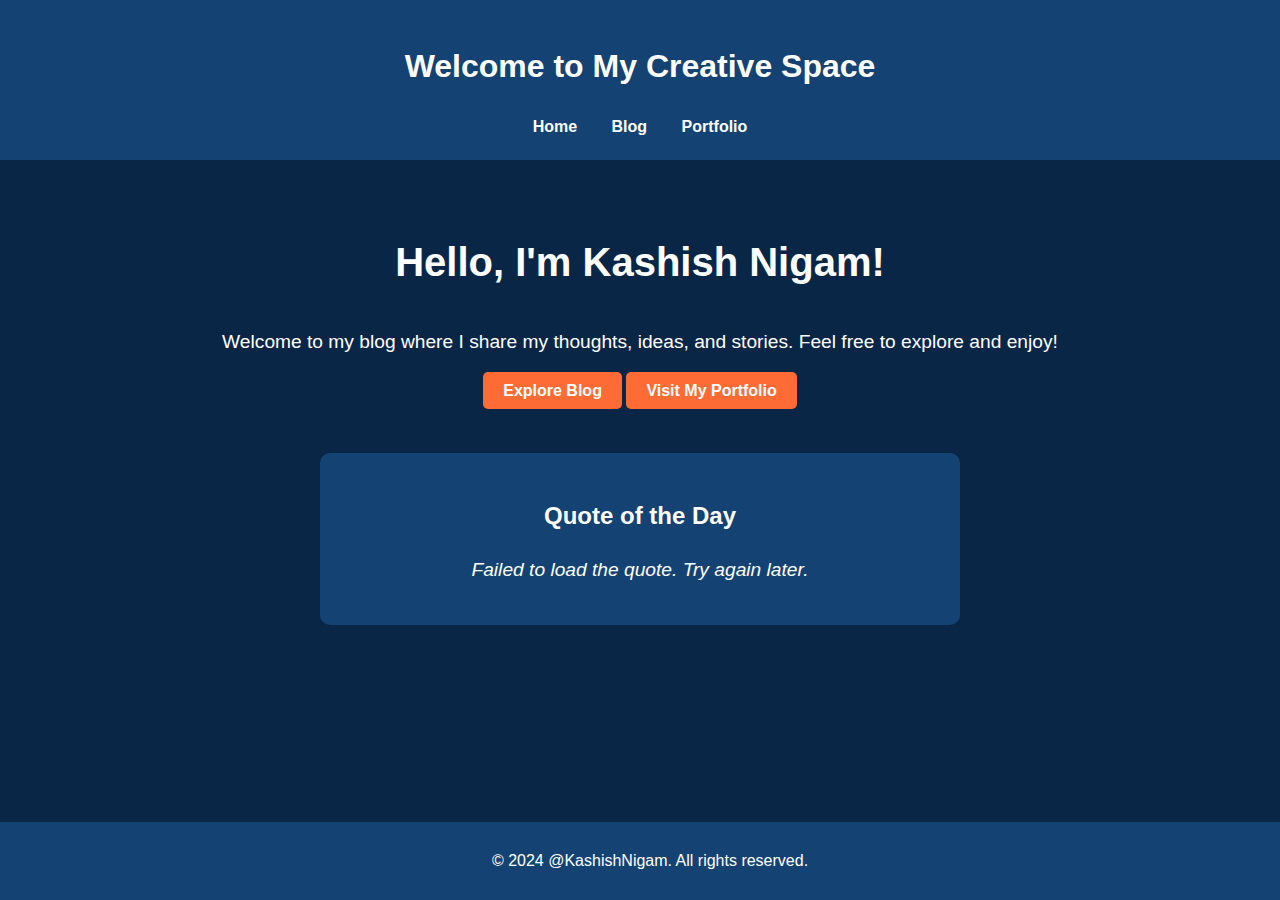
==== index.html @ 436d77f0 "push blog website code" ====
<!DOCTYPE html>
<html lang="en">
<head>
  <meta charset="UTF-8">
  <meta name="viewport" content="width=device-width, initial-scale=1.0">
  <title>Welcome to My Blog</title>
  <link rel="stylesheet" href="styles/style.css">
</head>
<body>
  <header>
    <h1>Welcome to My Creative Space</h1>
    <nav>
      <a href="index.html">Home</a>
      <a href="blog.html">Blog</a>
      <a href="https://kash12374.wixsite.com/kashishportfolio" target="_blank" >Portfolio</a>
    </nav>
  </header>

  <main>
    <section class="hero">
      <h2>Hello, I'm Kashish Nigam!</h2>
      <p>Welcome to my blog where I share my thoughts, ideas, and stories. Feel free to explore and enjoy!</p>
      <a href="blog.html" class="btn">Explore Blog</a>
      <a href="https://kash12374.wixsite.com/kashishportfolio" class="btn" target="_blank">Visit My Portfolio</a>
    </section>

    <section id="quote">
      <h3>Quote of the Day</h3>
      <p id="quote-of-the-day">Loading...</p>
    </section>
  </main>

  <footer>
    <p>&copy; 2024 @KashishNigam. All rights reserved.</p>
  </footer>

  <!-- Include the JavaScript file -->
  <script src="scripts/script.js"></script>
</body>
</html>






















<!-- <!DOCTYPE html>
<html lang="en">
<head>
  <meta charset="UTF-8">
  <meta name="viewport" content="width=device-width, initial-scale=1.0">
  <title>Welcome to My Blog</title>
  <link rel="stylesheet" href="styles/style.css">
</head>
<body>
  <header>
    <h1>Welcome to My Creative Space</h1>
    <nav>
      <a href="index.html">Home</a>
      <a href="blog.html">Blog</a>
      <a href="https://kash12374.wixsite.com/kashishportfolio" target="_blank" >Portfolio</a>
    </nav>
  </header>

  <main>
    <section class="hero">
      <h2>Hello, I'm Kashish Nigam!</h2>
      <p>Welcome to my blog where I share my thoughts, ideas, and stories. Feel free to explore and enjoy!</p>
      <a href="blog.html" class="btn">Explore Blog</a>
      <a href="https://kash12374.wixsite.com/kashishportfolio" class="btn" target="_blank">Visit My Portfolio</a>
    </section>

    <section id="quote">
      <h3>Quote of the Day</h3>
      <p id="quote-of-the-day">Loading...</p>
    </section>
  </main>

  <footer>
    <p>&copy; 2024 @KashishNigam. All rights reserved.</p>
  </footer>
</body>
</html> -->
---- styles/style.css ----
/* General Styles */
body {
    font-family: 'Poppins', sans-serif;
    background-color: #0A2647;
    color: #FFFFFF;
    margin: 0;
    padding: 0;
    line-height: 1.6;
  }
  
  header {
    background-color: #144272;
    padding: 20px;
    text-align: center;
  }
  
  nav a {
    color: #FFFFFF;
    text-decoration: none;
    margin: 0 15px;
    font-weight: bold;
  }
  
  nav a:hover {
    color: #FF6B35;
  }
  
  main {
    padding: 20px;
    text-align: center;
  }
  
  .hero {
    margin: 50px 0;
  }
  
  .hero h2 {
    font-size: 2.5rem;
  }
  
  .hero p {
    font-size: 1.2rem;
    margin: 20px 0;
  }
  
  .btn {
    background-color: #FF6B35;
    color: #FFFFFF;
    padding: 10px 20px;
    text-decoration: none;
    border-radius: 5px;
    font-weight: bold;
  }
  
  .btn:hover {
    background-color: #FF4500;
  }
  
  .blog-posts article {
    background-color: #144272;
    padding: 20px;
    margin: 20px 0;
    border-radius: 10px;
    text-align: left;
  }
  
  footer {
    background-color: #144272;
    padding: 10px;
    text-align: center;
    position: fixed;
    bottom: 0;
    width: 100%;
  }

  /* Portfolio Page Styles */
.portfolio-redirect {
  text-align: center;
  margin: 50px 0;
}

.portfolio-redirect h2 {
  font-size: 2.5rem;
}

.portfolio-redirect p {
  font-size: 1.2rem;
  margin: 20px 0;
}


#quote {
  background-color: #144272;
  color: #FFFFFF;
  margin: 30px auto;
  padding: 20px;
  border-radius: 10px;
  max-width: 600px;
  text-align: center;
}

#quote h3 {
  font-size: 1.5rem;
  margin-bottom: 10px;
}

#quote p {
  font-size: 1.2rem;
  font-style: italic;
}
---- styles/style.css ----
/* General Styles */
body {
    font-family: 'Poppins', sans-serif;
    background-color: #0A2647;
    color: #FFFFFF;
    margin: 0;
    padding: 0;
    line-height: 1.6;
  }
  
  header {
    background-color: #144272;
    padding: 20px;
    text-align: center;
  }
  
  nav a {
    color: #FFFFFF;
    text-decoration: none;
    margin: 0 15px;
    font-weight: bold;
  }
  
  nav a:hover {
    color: #FF6B35;
  }
  
  main {
    padding: 20px;
    text-align: center;
  }
  
  .hero {
    margin: 50px 0;
  }
  
  .hero h2 {
    font-size: 2.5rem;
  }
  
  .hero p {
    font-size: 1.2rem;
    margin: 20px 0;
  }
  
  .btn {
    background-color: #FF6B35;
    color: #FFFFFF;
    padding: 10px 20px;
    text-decoration: none;
    border-radius: 5px;
    font-weight: bold;
  }
  
  .btn:hover {
    background-color: #FF4500;
  }
  
  .blog-posts article {
    background-color: #144272;
    padding: 20px;
    margin: 20px 0;
    border-radius: 10px;
    text-align: left;
  }
  
  footer {
    background-color: #144272;
    padding: 10px;
    text-align: center;
    position: fixed;
    bottom: 0;
    width: 100%;
  }

  /* Portfolio Page Styles */
.portfolio-redirect {
  text-align: center;
  margin: 50px 0;
}

.portfolio-redirect h2 {
  font-size: 2.5rem;
}

.portfolio-redirect p {
  font-size: 1.2rem;
  margin: 20px 0;
}


#quote {
  background-color: #144272;
  color: #FFFFFF;
  margin: 30px auto;
  padding: 20px;
  border-radius: 10px;
  max-width: 600px;
  text-align: center;
}

#quote h3 {
  font-size: 1.5rem;
  margin-bottom: 10px;
}

#quote p {
  font-size: 1.2rem;
  font-style: italic;
}
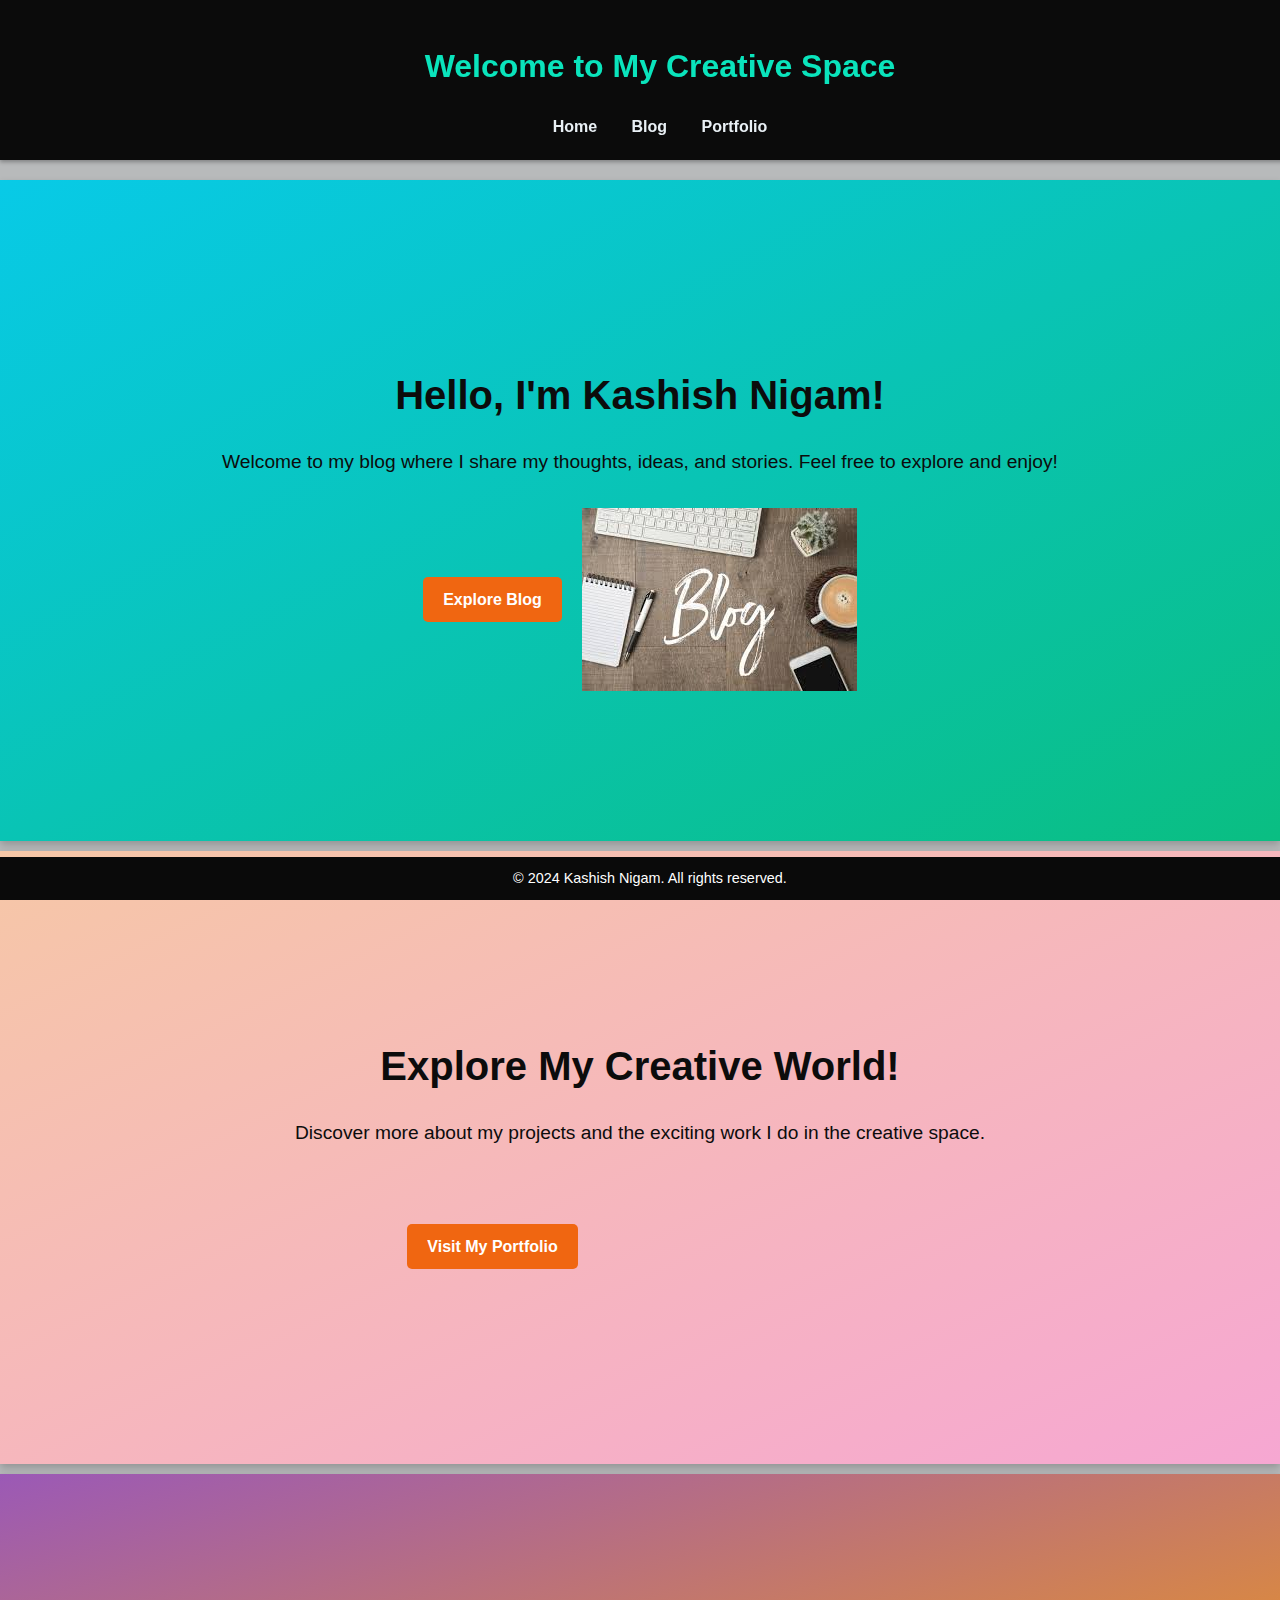
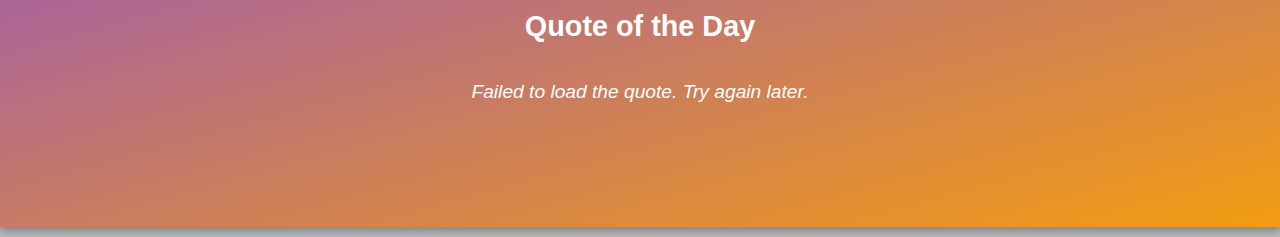
==== commit 4ae74ceb: "Modified Website Code" ====
--- a/index.html
+++ b/index.html
@@ -4,24 +4,40 @@
   <meta charset="UTF-8">
   <meta name="viewport" content="width=device-width, initial-scale=1.0">
   <title>Welcome to My Blog</title>
-  <link rel="stylesheet" href="styles/style.css">
+  <link rel="stylesheet" href="styles/style1.css">
 </head>
-<body>
+<body class="home-page">
   <header>
     <h1>Welcome to My Creative Space</h1>
     <nav>
       <a href="index.html">Home</a>
       <a href="blog.html">Blog</a>
-      <a href="https://kash12374.wixsite.com/kashishportfolio" target="_blank" >Portfolio</a>
+      <a href="portfolio.html" target="_blank" >Portfolio</a>
     </nav>
   </header>
 
   <main>
-    <section class="hero">
+    <!-- Hero Section 1 -->
+    <section class="hero hero-1">
       <h2>Hello, I'm Kashish Nigam!</h2>
       <p>Welcome to my blog where I share my thoughts, ideas, and stories. Feel free to explore and enjoy!</p>
-      <a href="blog.html" class="btn">Explore Blog</a>
-      <a href="https://kash12374.wixsite.com/kashishportfolio" class="btn" target="_blank">Visit My Portfolio</a>
+      
+      <!-- Container for buttons and images -->
+      <div class="buttons-container">
+        <a href="blog.html" class="btn">Explore Blog</a>
+        <!-- Add the image next to the button -->
+        <img src="images/Blog.jpg" alt="Blog Image" class="button-image fade-in-image">
+      </div>
+    </section>
+
+    <!-- Hero Section 2 with different background and animation -->
+    <section class="hero hero-2">
+      <h2>Explore My Creative World!</h2>
+      <p>Discover more about my projects and the exciting work I do in the creative space.</p>
+      <div class="buttons-container">
+        <a href="https://kash12374.wixsite.com/kashishportfolio" class="btn" target="_blank">Visit My Portfolio</a>
+        <img src="images/portfolio.png" alt="Portfolio Image" class="button-image fade-in-image">
+      </div>
     </section>
 
     <section id="quote">
@@ -31,69 +47,10 @@
   </main>
 
   <footer>
-    <p>&copy; 2024 @KashishNigam. All rights reserved.</p>
+    <p>&copy; 2024 Kashish Nigam. All rights reserved.</p>
   </footer>
 
   <!-- Include the JavaScript file -->
   <script src="scripts/script.js"></script>
 </body>
 </html>
-
-
-
-
-
-
-
-
-
-
-
-
-
-
-
-
-
-
-
-
-
-
-<!-- <!DOCTYPE html>
-<html lang="en">
-<head>
-  <meta charset="UTF-8">
-  <meta name="viewport" content="width=device-width, initial-scale=1.0">
-  <title>Welcome to My Blog</title>
-  <link rel="stylesheet" href="styles/style.css">
-</head>
-<body>
-  <header>
-    <h1>Welcome to My Creative Space</h1>
-    <nav>
-      <a href="index.html">Home</a>
-      <a href="blog.html">Blog</a>
-      <a href="https://kash12374.wixsite.com/kashishportfolio" target="_blank" >Portfolio</a>
-    </nav>
-  </header>
-
-  <main>
-    <section class="hero">
-      <h2>Hello, I'm Kashish Nigam!</h2>
-      <p>Welcome to my blog where I share my thoughts, ideas, and stories. Feel free to explore and enjoy!</p>
-      <a href="blog.html" class="btn">Explore Blog</a>
-      <a href="https://kash12374.wixsite.com/kashishportfolio" class="btn" target="_blank">Visit My Portfolio</a>
-    </section>
-
-    <section id="quote">
-      <h3>Quote of the Day</h3>
-      <p id="quote-of-the-day">Loading...</p>
-    </section>
-  </main>
-
-  <footer>
-    <p>&copy; 2024 @KashishNigam. All rights reserved.</p>
-  </footer>
-</body>
-</html> -->--- a/styles/style1.css
+++ b/styles/style1.css
@@ -0,0 +1,208 @@
+/* General Styles */
+body {
+    font-family: 'Poppins', sans-serif;
+    background: #b8babb;
+    color: #E9F0F5;
+    margin: 0;
+    padding: 0;
+    line-height: 1.6;
+  }
+  
+  /* Header */
+  header {
+    background: #0b0b0b;
+    padding: 20px;
+    text-align: center;
+    box-shadow: 0 2px 4px rgba(0, 0, 0, 0.3);
+    position: fixed; /* Fix the header at the top */
+    top: 0; /* Align it to the top of the viewport */
+    left: 0; /* Align it to the left edge */
+    width: 100%; /* Make the header span the full width of the screen */
+    z-index: 1000; /* Ensure it stays above other elements */
+    animation: slideDown 0.8s ease-in-out;
+  }
+  
+  body {
+    margin-top: 180px;
+  }
+  
+  header h1 {
+    color: #0ae4bc;
+    font-size: 2rem;
+  }
+  
+  nav a {
+    color: #E9F0F5;
+    text-decoration: none;
+    margin: 0 15px;
+    font-weight: bold;
+    position: relative;
+  }
+  
+  nav a:hover {
+    color: #91e40a;
+    text-shadow: 0px 0px 8px rgba(255, 107, 53, 0.8);
+  }
+  
+  main {
+    padding: 0px;
+    text-align: center;
+  }
+  
+  .hero {
+    background: linear-gradient(to bottom right, #08cae7, #0abe82);
+    color: #0c0c0c;
+    padding: 150px;
+    border-radius: 0px;
+    margin: 10px auto;
+    box-shadow: 0 4px 8px rgba(0, 0, 0, 0.2);
+  }
+  
+  
+  .hero-1 {
+    background: linear-gradient(to bottom right, #08cae7, #0abe82);
+  }
+  
+  .hero-2 {
+    background: linear-gradient(to bottom right, #f6c7a7, #f6a7d2);
+    animation: fadeIn 2s ease-in-out;
+  }
+  
+  .hero h2 {
+    font-size: 2.5rem;
+    margin-bottom: 20px;
+  }
+  
+  .hero p {
+    font-size: 1.2rem;
+    margin-bottom: 30px;
+  }
+  
+  /* Buttons Container */
+  .buttons-container {
+    display: flex;
+    justify-content: center;
+    align-items: center;
+    gap: 20px;
+  }
+  
+  .btn {
+    background-color: #f06611;
+    padding: 10px 20px;
+    text-decoration: none;
+    color: #fff;
+    border-radius: 5px;
+    font-weight: bold;
+    font-size: 1rem;
+    transition: background-color 0.3s ease;
+  }
+  
+  .btn:hover {
+    background-color: #0abe82;
+  }
+  
+  .button-image {
+    height: auto;
+    max-width: none;
+    transition: transform 0.3s ease;
+  }
+  
+  .button-image:hover {
+    transform: scale(1.1);
+  }
+  
+  /* Hidden initially */
+  .fade-in-image {
+    opacity: 0;
+    transform: translateY(20px);  /* Starts 20px lower */
+    transition: opacity 3s ease-out, transform 3s ease-out;
+  }
+  
+  /* Visible when it comes into the viewport */
+  .fade-in-image.visible {
+    opacity: 1;
+    transform: translateY(0);
+  }
+  
+  #quote {
+    background:linear-gradient(to bottom right, #9b59b6, #f39c12);
+    color: #FFFFFF;
+    padding: 100px 0; /* Vertical padding only, no horizontal padding */
+    border-radius: 0; /* No rounded corners */
+    margin: 10px auto; /* Remove default margins */
+    width: 100%; /* Full width of the parent container */
+    box-shadow: 0px 4px 8px rgba(0, 0, 0, 0.3);
+    text-align: center; /* Center the text inside */
+  }
+  
+  #quote h3 {
+    font-size: 1.8rem;
+  }
+  
+  #quote p {
+    font-size: 1.2rem;
+    font-style: italic;
+    margin-top: 10px;
+  }
+  
+  /* Footer */
+  /* Simple Static Footer */
+  footer {
+    background: #0a0a0a;
+    padding: 10px;
+    color: #FFFFFF;
+    text-align: center;
+    font-family: 'Poppins', sans-serif;
+    font-size: 0.9rem; /* Smaller text size */
+    position: fixed;  /* Default static position */
+    width: 100%;
+    bottom: 0;
+  }
+  
+  footer p {
+    margin: 0;
+  }
+  
+  
+  /* Animations */
+  @keyframes fadeIn {
+    from {
+      opacity: 0;
+      transform: translateY(10px);
+    }
+    to {
+      opacity: 1;
+      transform: translateY(0);
+    }
+  }
+  
+  .hero, #quote, .blog-posts article {
+    animation: fadeIn 1s ease-in-out;
+  }
+  
+  /* Responsive Design */
+  @media (max-width: 768px) {
+    .hero h2 {
+      font-size: 2rem;
+    }
+  
+    .btn {
+      padding: 8px 16px;
+      font-size: 0.9rem;
+    }
+  
+    nav a {
+      margin: 0 8px;
+      font-size: 0.9rem;
+    }
+  }
+
+  @keyframes slideDown {
+    from {
+      transform: translateY(-100%);
+    }
+    to {
+      transform: translateY(0);
+    }
+  }
+
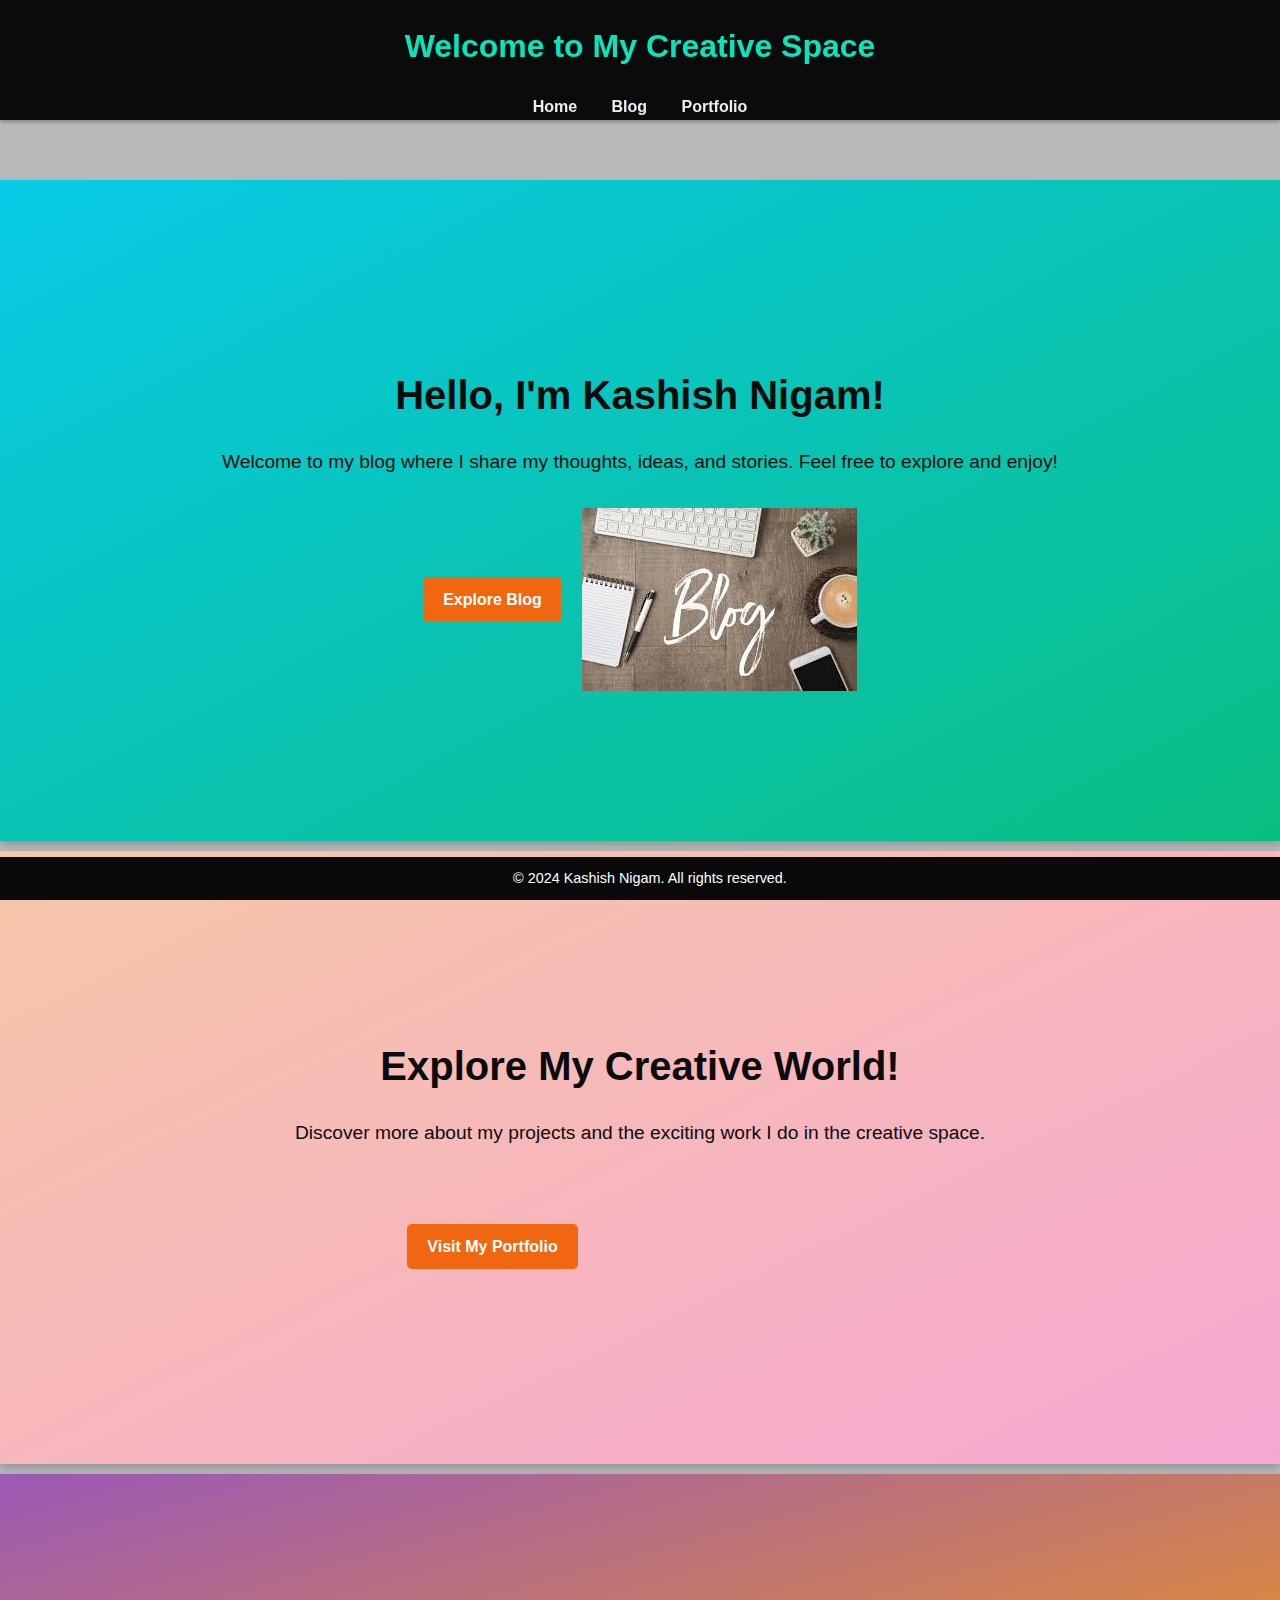
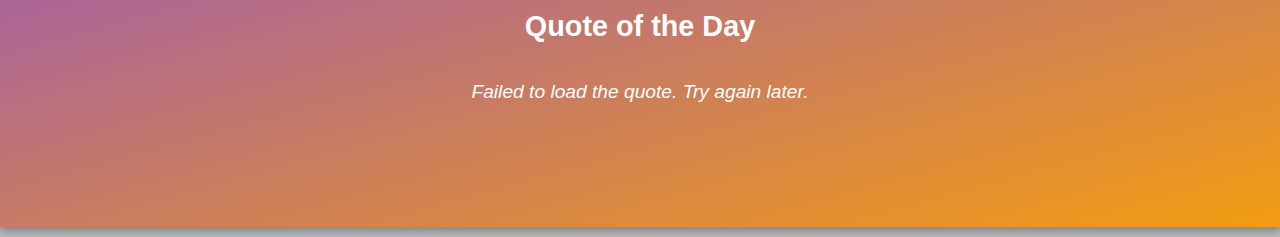
==== commit dfbe8d1c: "Updated mobile code" ====
--- a/index.html
+++ b/index.html
@@ -12,7 +12,7 @@
     <nav>
       <a href="index.html">Home</a>
       <a href="blog.html">Blog</a>
-      <a href="portfolio.html" target="_blank" >Portfolio</a>
+      <a href="portfolio.html">Portfolio</a>
     </nav>
   </header>
 
--- a/styles/style1.css
+++ b/styles/style1.css
@@ -11,12 +11,11 @@
   /* Header */
   header {
     background: #0b0b0b;
-    padding: 20px;
+    padding: 0%;
     text-align: center;
     box-shadow: 0 2px 4px rgba(0, 0, 0, 0.3);
     position: fixed; /* Fix the header at the top */
     top: 0; /* Align it to the top of the viewport */
-    left: 0; /* Align it to the left edge */
     width: 100%; /* Make the header span the full width of the screen */
     z-index: 1000; /* Ensure it stays above other elements */
     animation: slideDown 0.8s ease-in-out;
@@ -49,7 +48,83 @@
     text-align: center;
   }
   
+  /* General Hero Styles */
+.hero {
+  background: linear-gradient(to bottom right, #08cae7, #0abe82);
+  color: #0c0c0c;
+  padding: 150px;
+  border-radius: 0px;
+  margin: 10px auto;
+  box-shadow: 0 4px 8px rgba(0, 0, 0, 0.2);
+}
+
+.hero-1 {
+  background: linear-gradient(to bottom right, #08cae7, #0abe82);
+}
+
+.hero-2 {
+  background: linear-gradient(to bottom right, #f6c7a7, #f6a7d2);
+  animation: fadeIn 2s ease-in-out;
+}
+
+.hero h2 {
+  font-size: 2.5rem;
+  margin-bottom: 20px;
+}
+
+.hero p {
+  font-size: 1.2rem;
+  margin-bottom: 30px;
+}
+
+/* Media Queries for Mobile & Tablet */
+@media (max-width: 768px) {
+  /* Adjust padding for smaller screens */
   .hero {
+    padding: 80px 20px; /* Less padding for mobile */
+  }
+
+  /* Adjust font size for h2 */
+  .hero h2 {
+    font-size: 2rem; /* Smaller font size */
+    margin-bottom: 15px;
+  }
+
+  /* Adjust font size for paragraph */
+  .hero p {
+    font-size: 1rem; /* Smaller paragraph text */
+    margin-bottom: 20px;
+  }
+  
+  /* Optional: Adjust the background gradient for better mobile view */
+  .hero-1 {
+    background: linear-gradient(to bottom right, #08cae7, #1ec693); /* Slightly adjusted for smaller screens */
+  }
+
+  .hero-2 {
+    background: linear-gradient(to bottom right, #f6c7a7, #f6a7d2);
+  }
+}
+
+@media (max-width: 412px) {
+  /* Further reduce padding for very small screens */
+  .hero {
+    padding: 50px 15px;
+  }
+
+  /* Reduce font size further */
+  .hero h2 {
+    font-size: 1.6rem;
+  }
+
+  .hero p {
+    font-size: 0.9rem;
+  }
+}
+
+  
+  
+  /* .hero {
     background: linear-gradient(to bottom right, #08cae7, #0abe82);
     color: #0c0c0c;
     padding: 150px;
@@ -76,7 +151,7 @@
   .hero p {
     font-size: 1.2rem;
     margin-bottom: 30px;
-  }
+  } */
   
   /* Buttons Container */
   .buttons-container {
